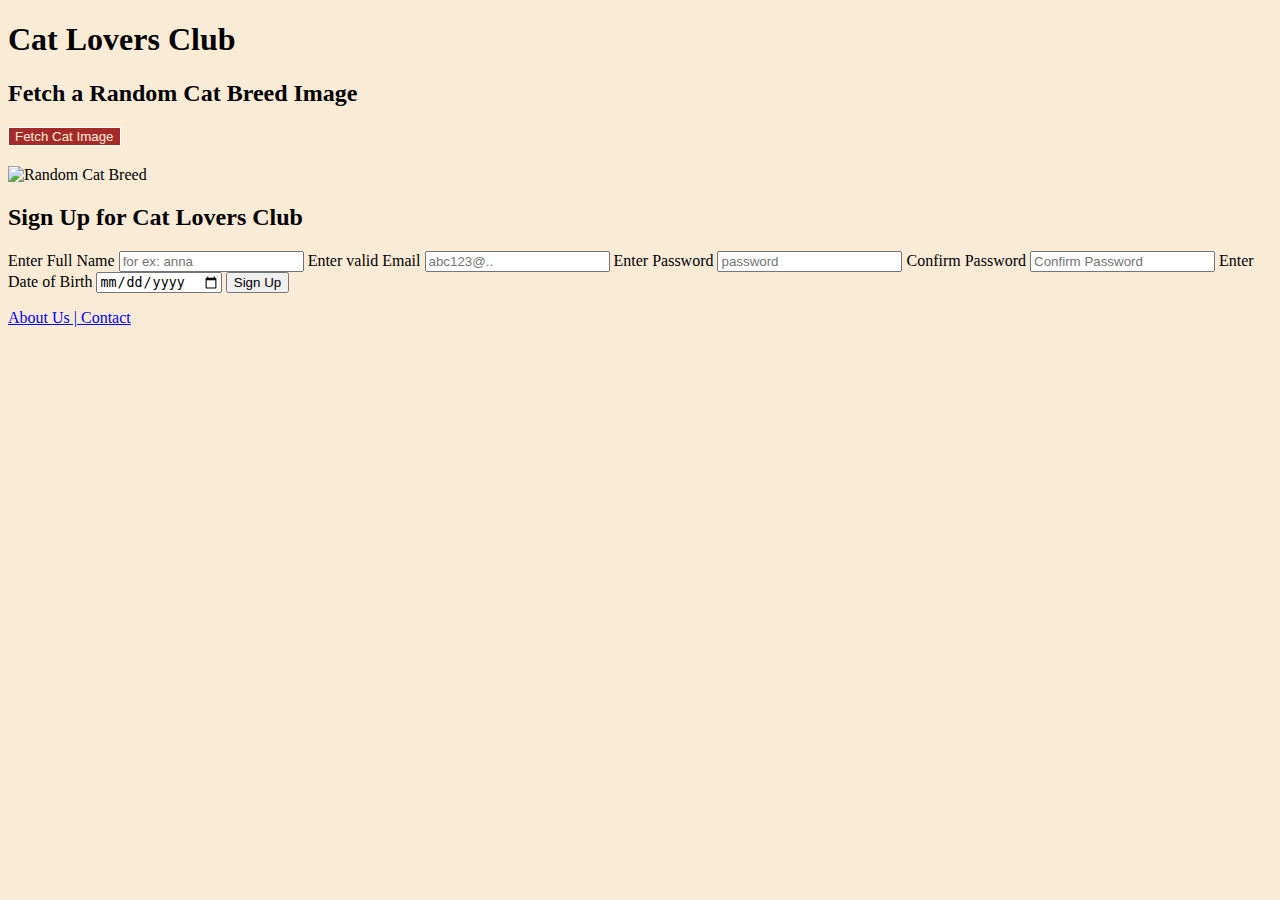
==== index.html @ c8c167a2 "first" ====
<!DOCTYPE html>
<html lang="en">
<head>
    <meta charset="UTF-8">
    <meta name="viewport" content="width=device-width, initial-scale=1.0">
    <title>Cat Breeds</title>
    <link rel="stylesheet" href="style.css"> 
</head>
<body>
    <header>
        <h1>Cat Lovers Club</h1>
    </header>
    <div class="back">

    </div>

    <section id="random-cat">
       <h2>Fetch a Random Cat Breed Image</h2>
       <div class="catbutton"><button id="fetch-cat-btn">Fetch Cat Image</button></div>
       <div class="image">  <img id="cat-image" alt="Random Cat Breed" src="" ></div>
    </section>

    <section id="registration">
        <h2>Sign Up for Cat Lovers Club</h2>
       <div class="sform"> <form id="registrationform">
            <label>Enter Full Name
            <input type="text" id="fullname" placeholder="for ex: anna" required />
            <label>Enter valid Email
            <input type="email" id="email" placeholder="abc123@.." required /></label>
            <label>Enter Password
            <input type="password" id="password" placeholder="password" required /></label>
             <label>Confirm Password
            <input type="password" id="confirmpassword" placeholder="Confirm Password" required /></label>
            <label>Enter Date of Birth
            <input type="date" id="dob" placeholder="Enter date of birth" required /></label>
            <span id="doberror"></span>

            <button type="submit" id="submitbtn">Sign Up</button>
        </form>
        </div>
    </section>

    <footer>
        <a href="hero.html"><p>About Us | Contact</p></a>
    </footer>

    <script src="script.js"></script> 
    <script src="script1.js"></script> 
</body>
</html>
---- style.css ----
body,html{
    margin 0;
    background-color: antiquewhite;

}
/* .back{
    background: url("./cat.jpg");
    background-size: cover;
    background-position: fixed;
} */
 .image{
    height:100%;
    width:100%;
    
 }
 .catbutton{
    padding-bottom: 20px;

 }
 .catbutton>button{
    background-color: brown;
    color: antiquewhite;
    border: 0.5px solid white;
 }
 #registrationform{
    display: flex;
    flex-direction: column;
 }
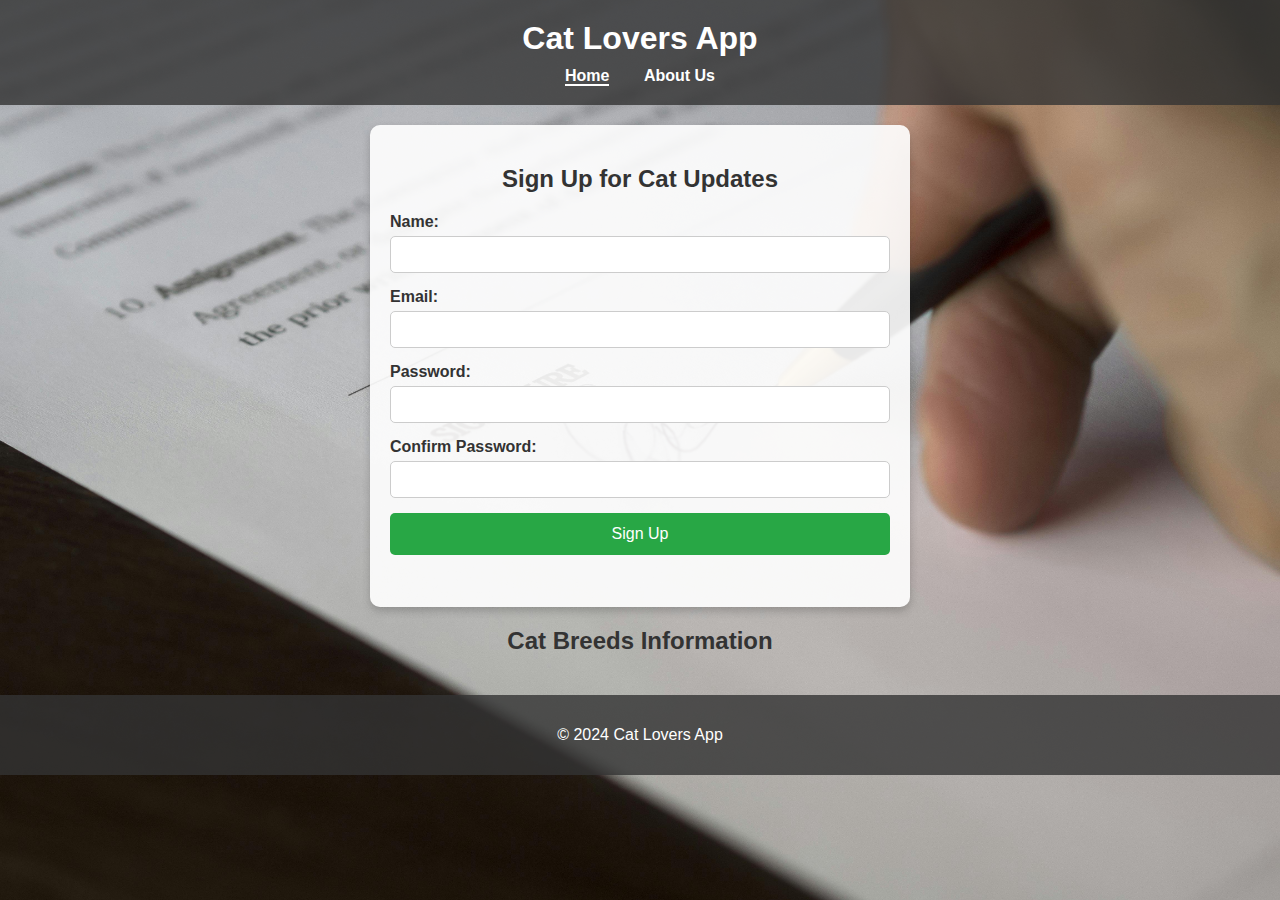
==== commit d9c5e538: "Add files via upload" ====
--- a/index.html
+++ b/index.html
@@ -1,50 +1,60 @@
-<!DOCTYPE html>
-<html lang="en">
-<head>
-    <meta charset="UTF-8">
-    <meta name="viewport" content="width=device-width, initial-scale=1.0">
-    <title>Cat Breeds</title>
-    <link rel="stylesheet" href="style.css"> 
-</head>
-<body>
-    <header>
-        <h1>Cat Lovers Club</h1>
-    </header>
-    <div class="back">
-
-    </div>
-
-    <section id="random-cat">
-       <h2>Fetch a Random Cat Breed Image</h2>
-       <div class="catbutton"><button id="fetch-cat-btn">Fetch Cat Image</button></div>
-       <div class="image">  <img id="cat-image" alt="Random Cat Breed" src="" ></div>
-    </section>
-
-    <section id="registration">
-        <h2>Sign Up for Cat Lovers Club</h2>
-       <div class="sform"> <form id="registrationform">
-            <label>Enter Full Name
-            <input type="text" id="fullname" placeholder="for ex: anna" required />
-            <label>Enter valid Email
-            <input type="email" id="email" placeholder="abc123@.." required /></label>
-            <label>Enter Password
-            <input type="password" id="password" placeholder="password" required /></label>
-             <label>Confirm Password
-            <input type="password" id="confirmpassword" placeholder="Confirm Password" required /></label>
-            <label>Enter Date of Birth
-            <input type="date" id="dob" placeholder="Enter date of birth" required /></label>
-            <span id="doberror"></span>
-
-            <button type="submit" id="submitbtn">Sign Up</button>
-        </form>
-        </div>
-    </section>
-
-    <footer>
-        <a href="hero.html"><p>About Us | Contact</p></a>
-    </footer>
-
-    <script src="script.js"></script> 
-    <script src="script1.js"></script> 
-</body>
-</html>
+<!DOCTYPE html>
+<html lang="en">
+<head>
+    <meta charset="UTF-8">
+    <meta name="viewport" content="width=device-width, initial-scale=1.0">
+    <title>Cat Lovers App</title>
+    <link rel="stylesheet" href="styles.css">
+</head>
+<body>
+    <header>
+        <h1>Cat Lovers App</h1>
+        <nav>
+            <a href="index.html" class="active">Home</a>
+            <a href="hero.html">About Us</a>
+        </nav>
+    </header>
+    
+    <main>
+        <!-- Sign Up Form Section -->
+        <section id="signup-form">
+            <h2>Sign Up for Cat Updates</h2>
+            <form id="form">
+                <label for="name">Name:</label>
+                <input type="text" id="name" name="name" required>
+                
+                <label for="email">Email:</label>
+                <input type="email" id="email" name="email" required>
+                
+                <label for="password">Password:</label>
+                <input type="password" id="password" name="password" required minlength="6">
+                
+                <label for="confirm-password">Confirm Password:</label>
+                <input type="password" id="confirm-password" name="confirm-password" required>
+                
+                <button type="submit">Sign Up</button>
+                <p id="form-message"></p>
+            </form>
+        </section>
+        
+        <!-- Cat Image Fetch Section -->
+        <section id="cat-image" style="display: none;">
+            <button id="fetch-button">Fetch Cat Image</button>
+            <div id="image-container">
+                <img id="cat-img" src="" alt="Random Cat Image" style="display: none;">
+                <p id="no-image" style="display: none;">No image available. Click 'Fetch Cat Image' to get one.</p>
+            </div>
+        </section>
+        <section id="breed-info" style="display: none;"></section>
+            <h2>Cat Breeds Information</h2>
+            <div id="breed-container"></div>
+        </section>
+    </main>
+    
+    <footer>
+        <p>&copy; 2024 Cat Lovers App</p>
+    </footer>
+    
+    <script src="script.js"></script>
+</body>
+</html>
--- a/styles.css
+++ b/styles.css
@@ -0,0 +1,149 @@
+/* Base Styles */
+body {
+    font-family: Arial, sans-serif;
+    margin: 0;
+    padding: 0;
+    background-color: #f4f4f4;
+    color: #333;
+    background-image: url('pexels-pixabay-261621.jpg'); /* Update this URL */
+    background-size: cover;
+    background-position: center;
+    background-attachment: fixed;
+}
+
+header {
+    background-color: rgba(51, 51, 51, 0.8); /* Slightly transparent for readability */
+    color: #fff;
+    padding: 20px;
+    text-align: center;
+    position: relative;
+    z-index: 1;
+}
+
+header h1 {
+    margin: 0;
+}
+
+nav {
+    margin-top: 10px;
+}
+
+nav a {
+    color: #fff;
+    text-decoration: none;
+    margin: 0 15px;
+    font-weight: bold;
+    transition: color 0.3s;
+}
+
+nav a.active {
+    border-bottom: 2px solid #fff;
+}
+
+nav a:hover {
+    color: #ddd;
+}
+
+main {
+    padding: 20px;
+    max-width: 1200px;
+    margin: 0 auto;
+    background: transparent; /* Ensure the main section does not cover the background image */
+}
+
+#cat-image {
+    text-align: center;
+    margin-bottom: 30px;
+}
+
+#fetch-button {
+    padding: 12px 24px;
+    font-size: 18px;
+    cursor: pointer;
+    background-color: #007bff;
+    color: #fff;
+    border: none;
+    border-radius: 5px;
+    transition: background-color 0.3s;
+    margin-bottom: 20px; /* Space between button and images */
+}
+
+#fetch-button:hover {
+    background-color: #0056b3;
+}
+
+#image-container {
+    position: relative;
+}
+
+#cat-img {
+    width: 300px; /* Fixed width */
+    height: 300px; /* Fixed height */
+    object-fit: cover; /* Ensures the image covers the box without distortion */
+    border: 5px solid #007bff;
+    border-radius: 10px;
+    display: block;
+    margin: 0 auto;
+}
+
+#no-image {
+    color: #666;
+}
+
+#signup-form {
+    max-width: 500px;
+    margin: 0 auto;
+    background-color: rgba(255, 255, 255, 0.9); /* Slight transparency for readability */
+    padding: 20px;
+    border-radius: 10px;
+    box-shadow: 0 4px 8px rgba(0, 0, 0, 0.2);
+}
+
+h2 {
+    text-align: center;
+    color: #333;
+}
+
+form {
+    display: flex;
+    flex-direction: column;
+}
+
+label {
+    margin-bottom: 5px;
+    font-weight: bold;
+}
+
+input {
+    padding: 10px;
+    margin-bottom: 15px;
+    border: 1px solid #ccc;
+    border-radius: 5px;
+}
+
+button {
+    padding: 12px 24px;
+    font-size: 16px;
+    cursor: pointer;
+    background-color: #28a745;
+    color: #fff;
+    border: none;
+    border-radius: 5px;
+    transition: background-color 0.3s;
+}
+
+button:hover {
+    background-color: #218838;
+}
+
+#form-message {
+    text-align: center;
+    font-weight: bold;
+}
+
+footer {
+    background-color: rgba(51, 51, 51, 0.8); /* Slightly transparent for readability */
+    color: #fff;
+    padding: 15px;
+    text-align: center;
+}
